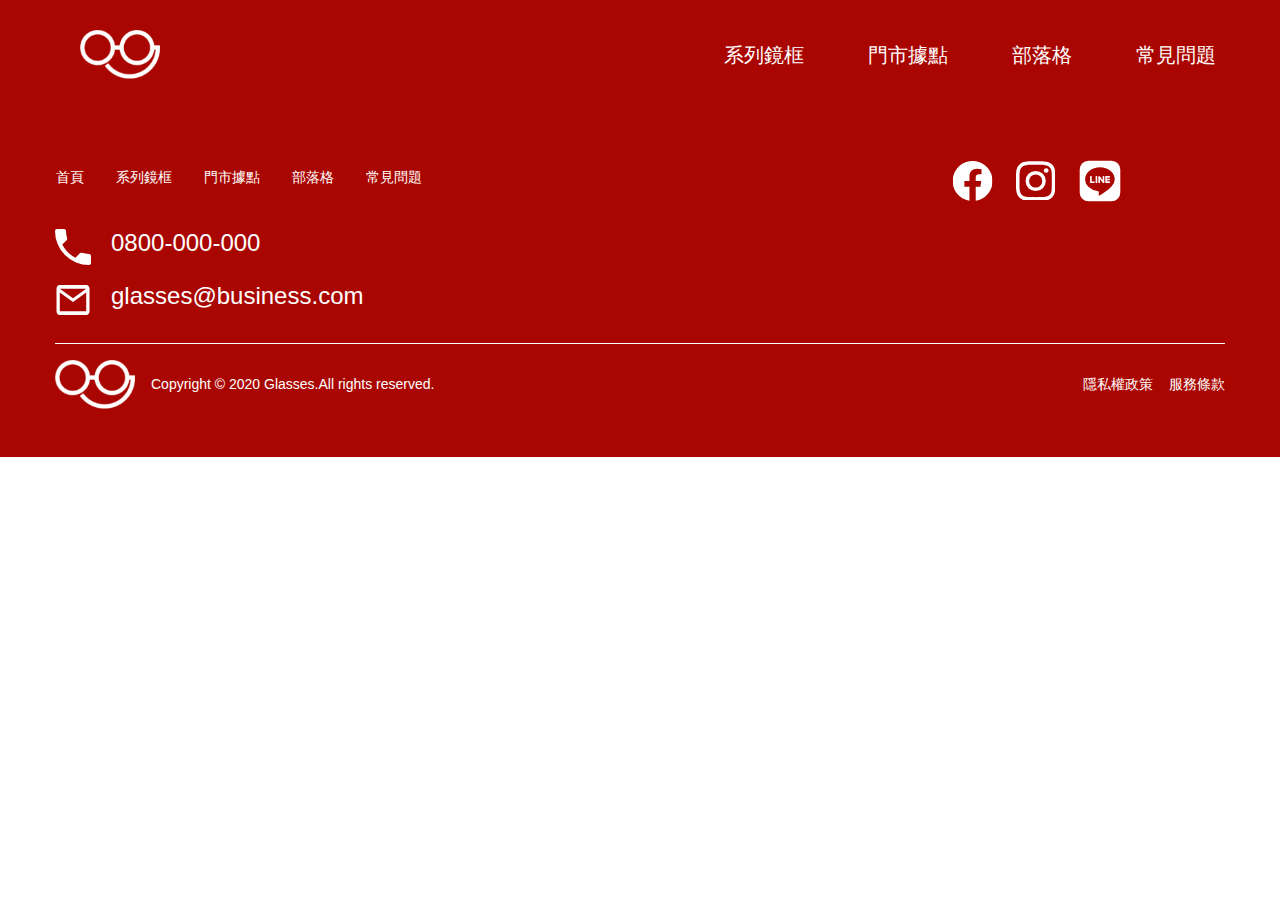
==== blog.html @ d4b19c55 "update20200804" ====
<!DOCTYPE html>
<html lang="en">

  <head>
    <meta charset="UTF-8">
    <meta name="viewport" content="width=device-width, initial-scale=1.0">
    <meta http-equiv="X-UA-Compatible" content="ie=edge">
    <title>部落格</title>
    <link rel="stylesheet" href="https://cdnjs.cloudflare.com/ajax/libs/font-awesome/5.13.0/css/all.min.css" />
    <link rel="stylesheet" href="https://unpkg.com/aos@next/dist/aos.css" />
    <link rel="stylesheet" href="./assets/style/all.css">
  </head>

  <body>
    <header class="d-flex  bg-red justify-content-between align-items-center">
      <a class="navImg" href="./index.html">
        <img src="./assets/images/logo.png" alt="logo">
        <img src="./assets/images/humberMenu.svg" alt="humberMenu" class="d-none">
      </a>
        <ul class="d-flex navList mb-0 ">
          <li><a href="./optical.html">系列鏡框</a></li>
          <li><a href="./store.html">門市據點</a></li>
          <li><a href="./blog.html">部落格</a></li>
          <li><a href="./question.html">常見問題</a></li>
        </ul>
    </header>
    



    

    <div class="container-fluid bg-red py-5">
      <div class="container footer">
        <div class="row">
          <!-- 左邊menu -->
          <div class="col-9 p-0">
            <ul  class="d-flex p-0">
              <li>
                <a class="nav-link text-white" href="#"><small>首頁</small></a>
              </li>
              <li>
                <a class="nav-link text-white" href="#"><small>系列鏡框</small></a>
              </li>
              <li>
                <a class="nav-link text-white" href="#"><small>門市據點</small></a>
              </li>
              <li>
                <a class="nav-link text-white" href="#"><small>部落格</small></a>
              </li>
              <li>
                <a class="nav-link text-white" href="#"><small>常見問題</small></a>
              </li>
            </ul>
          </div>
          <div class="col-3 ">
            <ul class="communityIcon row ">
              <li class="px-2">
                <a href="#">
                  <img src="./assets/images/ic_social_fb.svg" alt="" class="d-lg">
                  <img src="./assets/images/rwd/pad/index/ic_social_fb.svg" alt="" class="d-md">
                </a>
              </li>
              <li class="px-2">
                <a href="#">
                  <img src="./assets/images/ic_social_ig.svg" alt="" class="d-lg">
                  <img src="./assets/images/rwd/pad/index/ic_social_ig.svg" alt="" class="d-md">
                </a>
              </li>
              <li class="px-2">
                <a href="#">
                  <img src="./assets/images/ic_social_line.svg" alt="" class="d-lg">
                  <img src="./assets/images/rwd/pad/index/ic_social_line.svg" alt="" class="d-md">
                </a>
              </li>
            </ul>
          </div>
        </div>
        <div class="row">
          <div class="col-12">
            <div class="d-flex py-2 align-items-center">
              <img src="./assets/images/ic_phone_48px.svg" class="phone d-lg">
              <img src="./assets/images/rwd/pad/index/ic_phone_48px.svg" alt="" class="d-md phone">
              <h4 class="text-white">0800-000-000</h4>
            </div>
            <div class="d-flex py-2 align-items-center">
              <img src="./assets/images/ic_mail_outline_24px.svg" class="mail d-lg">
              <img src="./assets/images/rwd/pad/index/ic_mail_outline_24px.svg" alt="" class="d-md mail">
              <h4 class="text-white">glasses@business.com</h4>
            </div>
          </div>
        </div>
        <hr>
        <div class="row align-items-center">
          <div class="col-9 d-flex align-items-center">
            <img src="./assets/images/logo-new_工作區域 1.png" alt="" class="d-lg">
            <small class="text-white ml-3">Copyright © 2020 Glasses.All rights reserved.</small>
          </div>
          <div class="col-3 d-flex justify-content-end">
            <small class="text-white mr-3">隱私權政策</small>
            <small class="text-white">服務條款</small>
          </div>
        </div>
      </div>
    </div>


    <script src="./assets/js/vendors.js"></script>
    <script src="./assets/js/all.js"></script>
    <script src='https://cdnjs.cloudflare.com/ajax/libs/jquery/3.5.1/jquery.min.js'></script>
    <script src="https://unpkg.com/aos@next/dist/aos.js"></script>
    <script>
      AOS.init({
        once: true,
      });
    </script>
  </body>

</html>
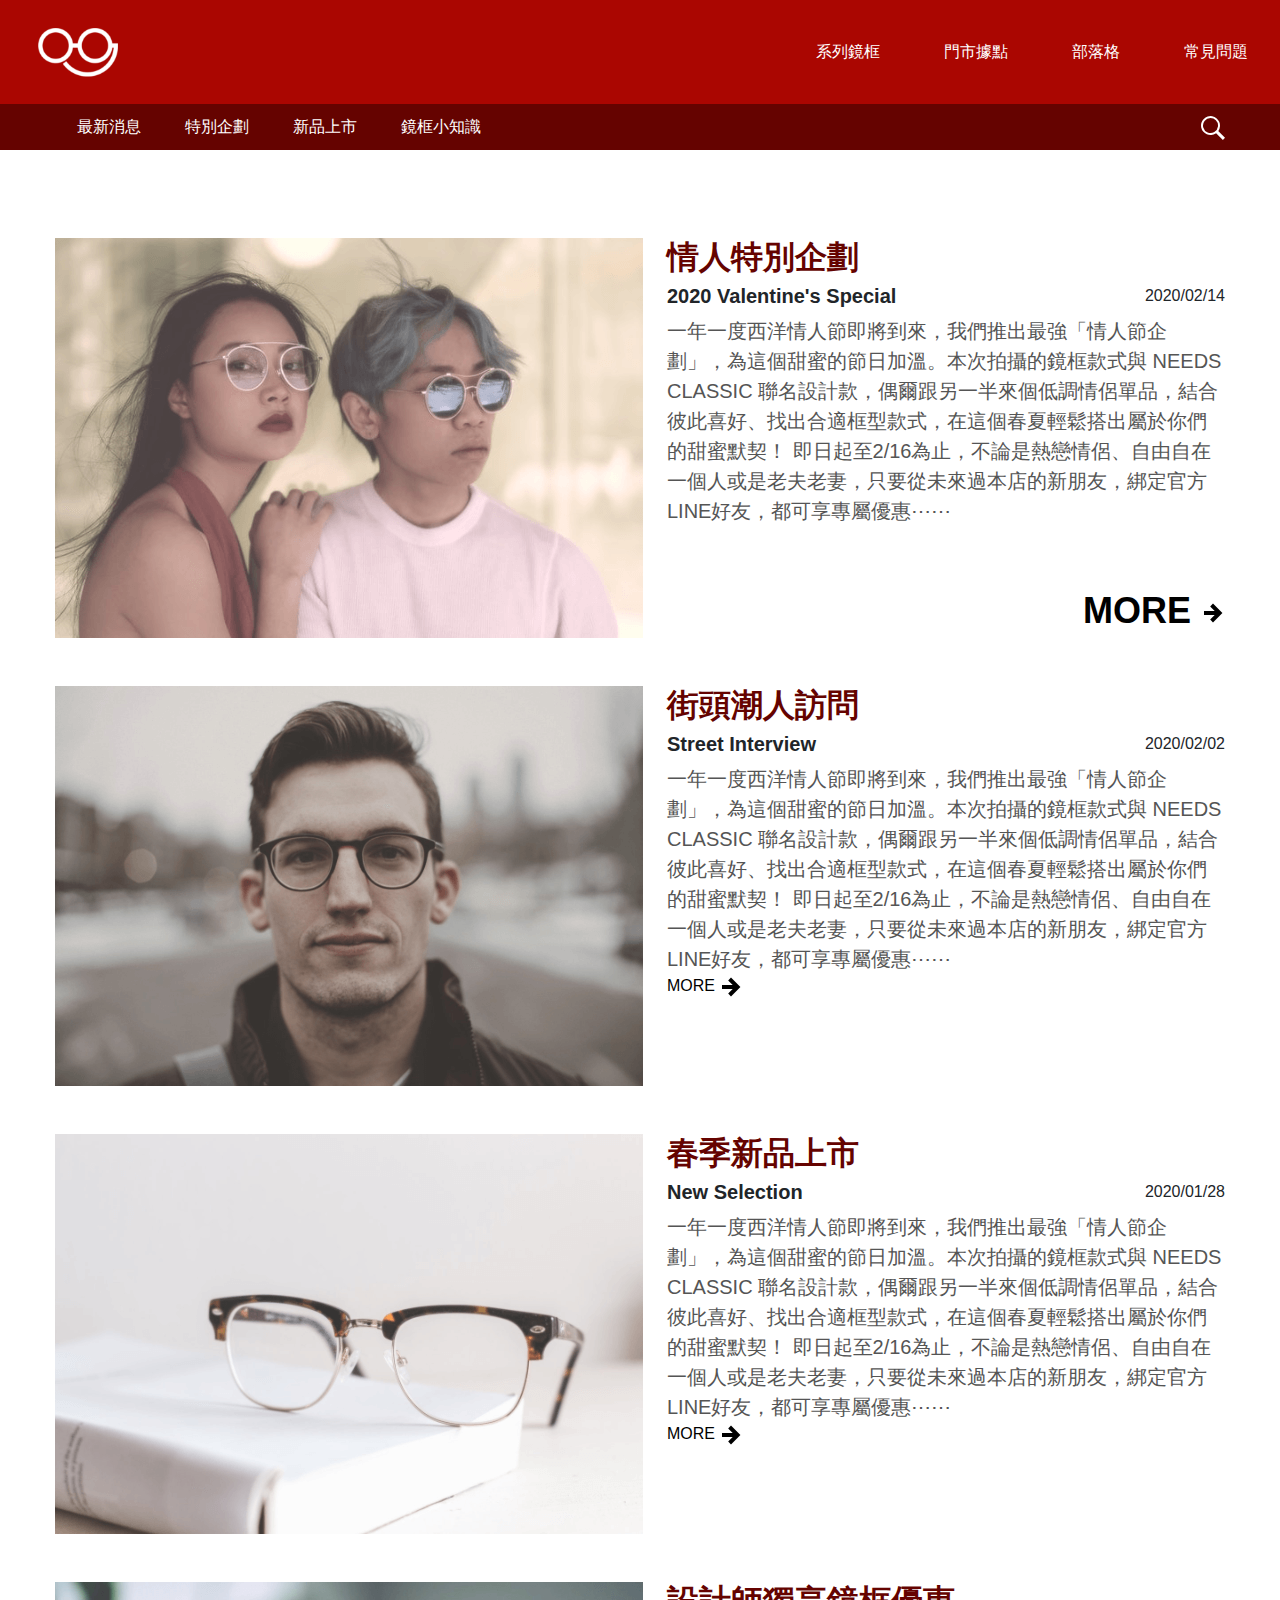
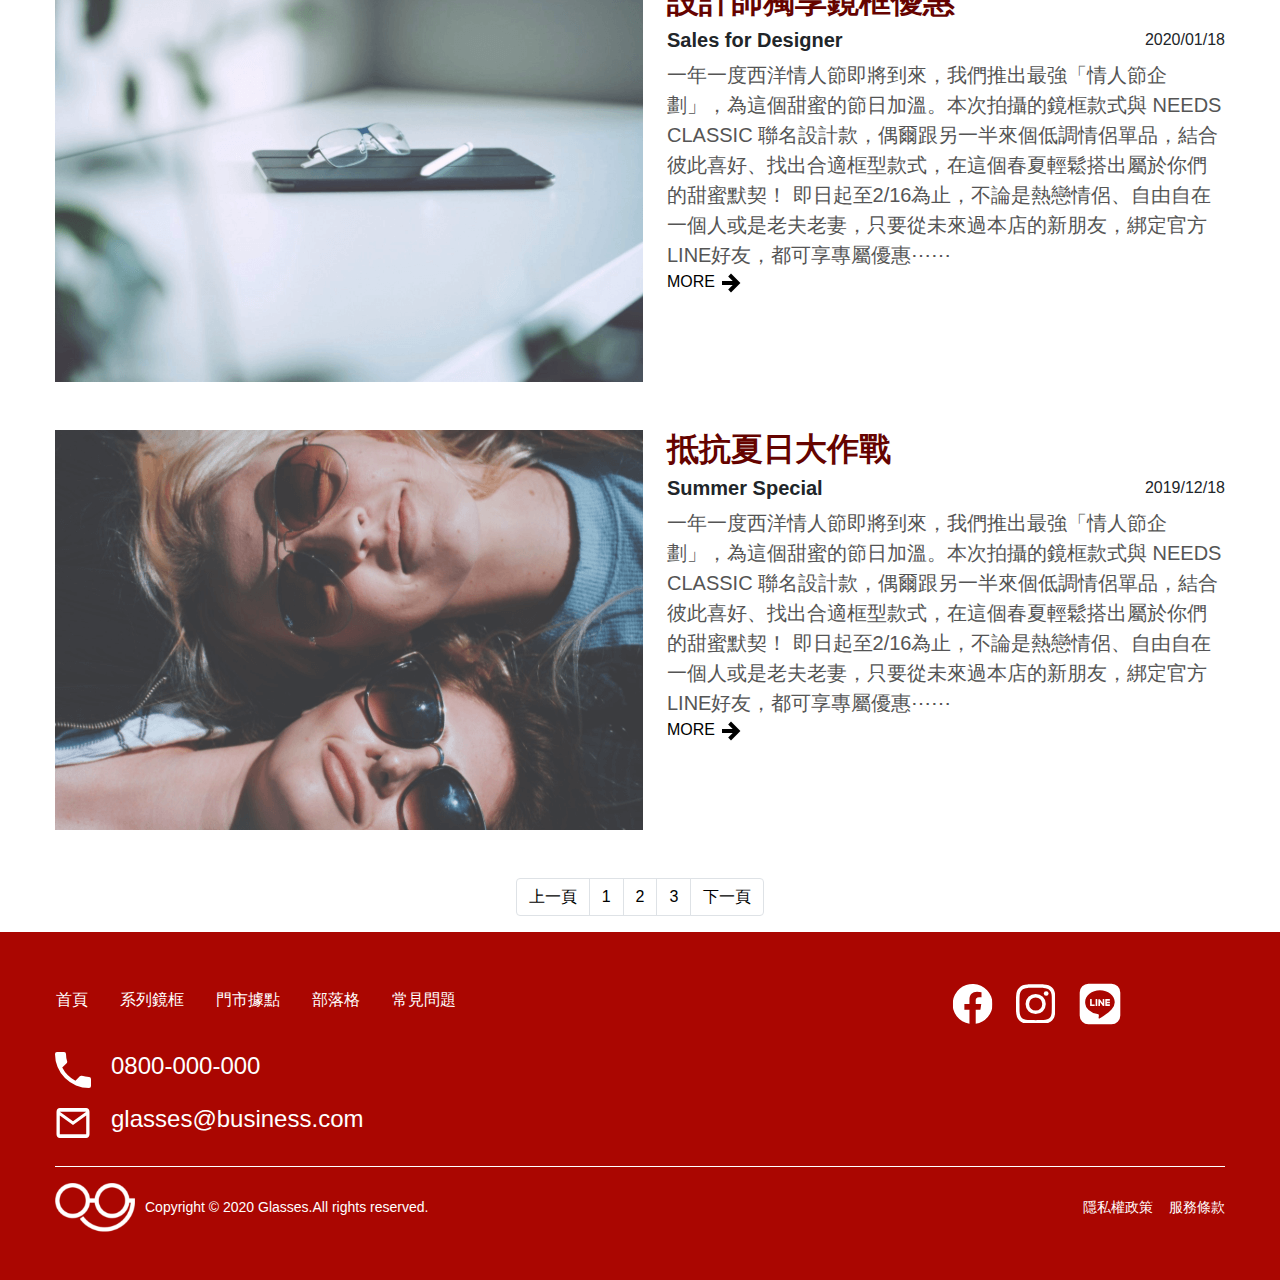
==== commit dc15fb1b: "update 20200807" ====
--- a/blog.html
+++ b/blog.html
@@ -14,10 +14,10 @@
   <body>
     <header class="d-flex  bg-red justify-content-between align-items-center">
       <a class="navImg" href="./index.html">
-        <img src="./assets/images/logo.png" alt="logo">
-        <img src="./assets/images/humberMenu.svg" alt="humberMenu" class="d-none">
-      </a>
-        <ul class="d-flex navList mb-0 ">
+        <img src="./assets/images/logo.png" class="logo">
+        <img src="./assets/images/humberMenu.svg" class="humberMenu">
+      </a>
+        <ul class="navList mb-0">
           <li><a href="./optical.html">系列鏡框</a></li>
           <li><a href="./store.html">門市據點</a></li>
           <li><a href="./blog.html">部落格</a></li>
@@ -28,28 +28,161 @@
 
 
 
-    
+    <section class="blogMenu">
+  <div class="container d-flex justify-content-between">
+  <ul class="d-flex blogList m-0">
+    <li class="blogItem"><a href="blog.html">最新消息</a></li>
+    <li class="blogItem"><a href="blog.html">特別企劃</a></li>
+    <li class="blogItem"><a href="blog.html">新品上市</a></li>
+    <li class="blogItem"><a href="blog.html">鏡框小知識</a></li>
+  </ul>
+  <div class="searchIcon">
+    <img src="./assets/images/search.svg" alt="">
+  </div>
+</div>
+</section>
+
+<section class="container blogInfo">
+  <!-- 第一張 -->
+  <div class="mt-5 blogInfoList">
+    <a href="./blogContent.html" class="blogInfoImg">
+      <img src="./assets/images/56.png" alt="" >
+    </a>
+    <div class="blogTitle">
+    <h2>情人特別企劃</h2>
+      <div class="d-flex justify-content-between ">
+          <h3>2020 Valentine's Special</h3>
+          <span>2020/02/14</span>
+      </div>
+      <p class="d-lg">
+        一年一度西洋情人節即將到來，我們推出最強「情人節企劃」，為這個甜蜜的節日加溫。本次拍攝的鏡框款式與 NEEDS CLASSIC 聯名設計款，偶爾跟另一半來個低調情侶單品，結合彼此喜好、找出合適框型款式，在這個春夏輕鬆搭出屬於你們的甜蜜默契！ 即日起至2/16為止，不論是熱戀情侶、自由自在一個人或是老夫老妻，只要從未來過本店的新朋友，綁定官方LINE好友，都可享專屬優惠⋯⋯
+      </p>
+      <a href="./blogContent.html" class="d-none d-lg-block more">
+        MORE
+        <img src="./assets/images/ic_arrow.svg" alt="" class="icon">
+      </a>
+    </div>
+  </div>
+  </div>
+<!-- 第二張 -->
+  <div class="mt-5 blogInfoList">
+    <a href="./blogContent.html" class="blogInfoImg">
+    <img src="./assets/images/blog-2.png" alt=""> 
+    </a>
+    <div class="blogTitle">
+        <h2>街頭潮人訪問</h2>
+      <div class="d-flex justify-content-between ">
+          <h3>Street Interview</h3>
+          <span>2020/02/02</span>
+      </div>
+      <p class="d-lg">
+        一年一度西洋情人節即將到來，我們推出最強「情人節企劃」，為這個甜蜜的節日加溫。本次拍攝的鏡框款式與 NEEDS CLASSIC 聯名設計款，偶爾跟另一半來個低調情侶單品，結合彼此喜好、找出合適框型款式，在這個春夏輕鬆搭出屬於你們的甜蜜默契！ 即日起至2/16為止，不論是熱戀情侶、自由自在一個人或是老夫老妻，只要從未來過本店的新朋友，綁定官方LINE好友，都可享專屬優惠⋯⋯
+      </p>
+      <a href="./blogContent.html" class="d-none d-lg-block">
+        MORE
+        <img src="./assets/images/ic_arrow.svg" alt="" class="icon">
+      </a>
+    </div>
+  </div>
+  <!-- 第三張 -->
+  <div class="mt-5 blogInfoList">
+    <a href="./blogContent.html" class="blogInfoImg">
+    <img src="./assets/images/16.png" alt="">
+    </a>
+    <div class="blogTitle">
+    <h2>春季新品上市</h2>
+      <div class="d-flex justify-content-between ">
+          <h3>New Selection</h3>
+          <span>2020/01/28</span>
+      </div>
+      <p class="d-lg">
+        一年一度西洋情人節即將到來，我們推出最強「情人節企劃」，為這個甜蜜的節日加溫。本次拍攝的鏡框款式與 NEEDS CLASSIC 聯名設計款，偶爾跟另一半來個低調情侶單品，結合彼此喜好、找出合適框型款式，在這個春夏輕鬆搭出屬於你們的甜蜜默契！ 即日起至2/16為止，不論是熱戀情侶、自由自在一個人或是老夫老妻，只要從未來過本店的新朋友，綁定官方LINE好友，都可享專屬優惠⋯⋯
+      </p>
+      <a href="./blogContent.html" class="d-none d-lg-block">
+        MORE
+        <img src="./assets/images/ic_arrow.svg" alt="" class="icon">
+      </a>
+    </div>
+  </div>
+    <!-- 第四張 -->
+  <div class="mt-5 blogInfoList">
+    <a href="./blogContent.html" class="blogInfoImg">
+    <img src="./assets/images/blog-4.png" alt="">
+    </a>
+    <div class="blogTitle">
+    <h2>設計師獨享鏡框優惠</h2>
+      <div class="d-flex justify-content-between ">
+          <h3>Sales for Designer</h3>
+          <span>2020/01/18</span>
+      </div>
+      <p class="d-lg">
+        一年一度西洋情人節即將到來，我們推出最強「情人節企劃」，為這個甜蜜的節日加溫。本次拍攝的鏡框款式與 NEEDS CLASSIC 聯名設計款，偶爾跟另一半來個低調情侶單品，結合彼此喜好、找出合適框型款式，在這個春夏輕鬆搭出屬於你們的甜蜜默契！ 即日起至2/16為止，不論是熱戀情侶、自由自在一個人或是老夫老妻，只要從未來過本店的新朋友，綁定官方LINE好友，都可享專屬優惠⋯⋯
+      </p>
+      <a href="./blogContent.html" class="d-none d-lg-block">
+        MORE
+        <img src="./assets/images/ic_arrow.svg" alt="" class="icon">
+      </a>
+    </div>
+  </div>
+  <!-- 第五張 -->
+  <div class="mt-5 blogInfoList">
+    <a href="./blogContent.html" class="blogInfoImg">
+    <img src="./assets/images/blog-5.png" alt="">
+    </a>
+    <div class="blogTitle">
+    <h2>抵抗夏日大作戰</h2>
+      <div class="d-flex justify-content-between ">
+          <h3>Summer Special</h3>
+          <span>2019/12/18</span>
+      </div>
+      <p class="d-lg">
+        一年一度西洋情人節即將到來，我們推出最強「情人節企劃」，為這個甜蜜的節日加溫。本次拍攝的鏡框款式與 NEEDS CLASSIC 聯名設計款，偶爾跟另一半來個低調情侶單品，結合彼此喜好、找出合適框型款式，在這個春夏輕鬆搭出屬於你們的甜蜜默契！ 即日起至2/16為止，不論是熱戀情侶、自由自在一個人或是老夫老妻，只要從未來過本店的新朋友，綁定官方LINE好友，都可享專屬優惠⋯⋯
+      </p>
+      <a href="./blogContent.html" class="d-none d-lg-block">
+        MORE
+        <img src="./assets/images/ic_arrow.svg" alt="" class="icon">
+      </a>
+    </div>
+  </div>
+
+
+    <ul class="pagination d-flex justify-content-center mt-5">
+      <li class="page-item">
+        <a class="page-link" href="#" >上一頁</a>
+      </li>
+      <li class="page-item"><a class="page-link" href="#">1</a></li>
+      <li class="page-item" aria-current="page">
+        <a class="page-link" href="#">2</a>
+      </li>
+      <li class="page-item"><a class="page-link" href="#">3</a></li>
+      <li class="page-item">
+        <a class="page-link" href="#">下一頁</a>
+      </li>
+    </ul>
+
+  
+</section>
 
     <div class="container-fluid bg-red py-5">
       <div class="container footer">
         <div class="row">
           <!-- 左邊menu -->
-          <div class="col-9 p-0">
+          <div class="col-9 p-0 footerMenu">
             <ul  class="d-flex p-0">
               <li>
-                <a class="nav-link text-white" href="#"><small>首頁</small></a>
-              </li>
-              <li>
-                <a class="nav-link text-white" href="#"><small>系列鏡框</small></a>
-              </li>
-              <li>
-                <a class="nav-link text-white" href="#"><small>門市據點</small></a>
-              </li>
-              <li>
-                <a class="nav-link text-white" href="#"><small>部落格</small></a>
-              </li>
-              <li>
-                <a class="nav-link text-white" href="#"><small>常見問題</small></a>
+                <a class="nav-link text-white" href="#"><p>首頁</p></a>
+              </li>
+              <li>
+                <a class="nav-link text-white" href="#"><p>系列鏡框</p></a>
+              </li>
+              <li>
+                <a class="nav-link text-white" href="#"><p>門市據點</p></a>
+              </li>
+              <li>
+                <a class="nav-link text-white" href="#"><p>部落格</p></a>
+              </li>
+              <li>
+                <a class="nav-link text-white" href="#"><p>常見問題</p></a>
               </li>
             </ul>
           </div>
@@ -57,44 +190,64 @@
             <ul class="communityIcon row ">
               <li class="px-2">
                 <a href="#">
-                  <img src="./assets/images/ic_social_fb.svg" alt="" class="d-lg">
-                  <img src="./assets/images/rwd/pad/index/ic_social_fb.svg" alt="" class="d-md">
+                  <img src="./assets/images/ic_social_fb.svg" alt="fb" class="d-lg">
                 </a>
               </li>
               <li class="px-2">
                 <a href="#">
-                  <img src="./assets/images/ic_social_ig.svg" alt="" class="d-lg">
-                  <img src="./assets/images/rwd/pad/index/ic_social_ig.svg" alt="" class="d-md">
+                  <img src="./assets/images/ic_social_ig.svg" alt="ig" class="d-lg">
                 </a>
               </li>
               <li class="px-2">
                 <a href="#">
-                  <img src="./assets/images/ic_social_line.svg" alt="" class="d-lg">
-                  <img src="./assets/images/rwd/pad/index/ic_social_line.svg" alt="" class="d-md">
+                  <img src="./assets/images/ic_social_line.svg" alt="line" class="d-lg">
                 </a>
               </li>
             </ul>
           </div>
         </div>
         <div class="row">
-          <div class="col-12">
+          <div class="col-8">
             <div class="d-flex py-2 align-items-center">
-              <img src="./assets/images/ic_phone_48px.svg" class="phone d-lg">
-              <img src="./assets/images/rwd/pad/index/ic_phone_48px.svg" alt="" class="d-md phone">
+              <img 
+                src="./assets/images/ic_phone_48px.svg" 
+                class="phone d-lg">
+              <img 
+                src="./assets/images/rwd/pad/index/ic_phone_48px.svg" 
+                class="d-sm phone">
               <h4 class="text-white">0800-000-000</h4>
             </div>
             <div class="d-flex py-2 align-items-center">
-              <img src="./assets/images/ic_mail_outline_24px.svg" class="mail d-lg">
-              <img src="./assets/images/rwd/pad/index/ic_mail_outline_24px.svg" alt="" class="d-md mail">
+              <img 
+                src="./assets/images/ic_mail_outline_24px.svg" 
+                class="mail d-lg">
+              <img 
+                src="./assets/images/rwd/pad/index/ic_mail_outline_24px.svg" class="d-sm mail">
               <h4 class="text-white">glasses@business.com</h4>
             </div>
           </div>
+          <div  class="col-4 d-sm">
+            <div class="d-flex justify-content-center">
+            <img 
+              src="./assets/images/rwd/pad/index/ic_social_fb.svg" 
+              class="px-2 d-sm">
+            <img 
+              src="./assets/images/rwd/pad/index/ic_social_ig.svg" 
+              class="px-2 d-sm">
+            <img 
+              src="./assets/images/rwd/pad/index/ic_social_line.svg" 
+              class="px-2 d-sm">
+            </div>
+          </div>
         </div>
         <hr>
-        <div class="row align-items-center">
+        <div class="row footerInfo">
           <div class="col-9 d-flex align-items-center">
-            <img src="./assets/images/logo-new_工作區域 1.png" alt="" class="d-lg">
-            <small class="text-white ml-3">Copyright © 2020 Glasses.All rights reserved.</small>
+            <img 
+              src="./assets/images/logo.png" alt="logo" 
+              class="d-lg footerLogo">
+            <small class="text-white">Copyright © 2020 Glasses.All rights reserved.</small>
+            
           </div>
           <div class="col-3 d-flex justify-content-end">
             <small class="text-white mr-3">隱私權政策</small>
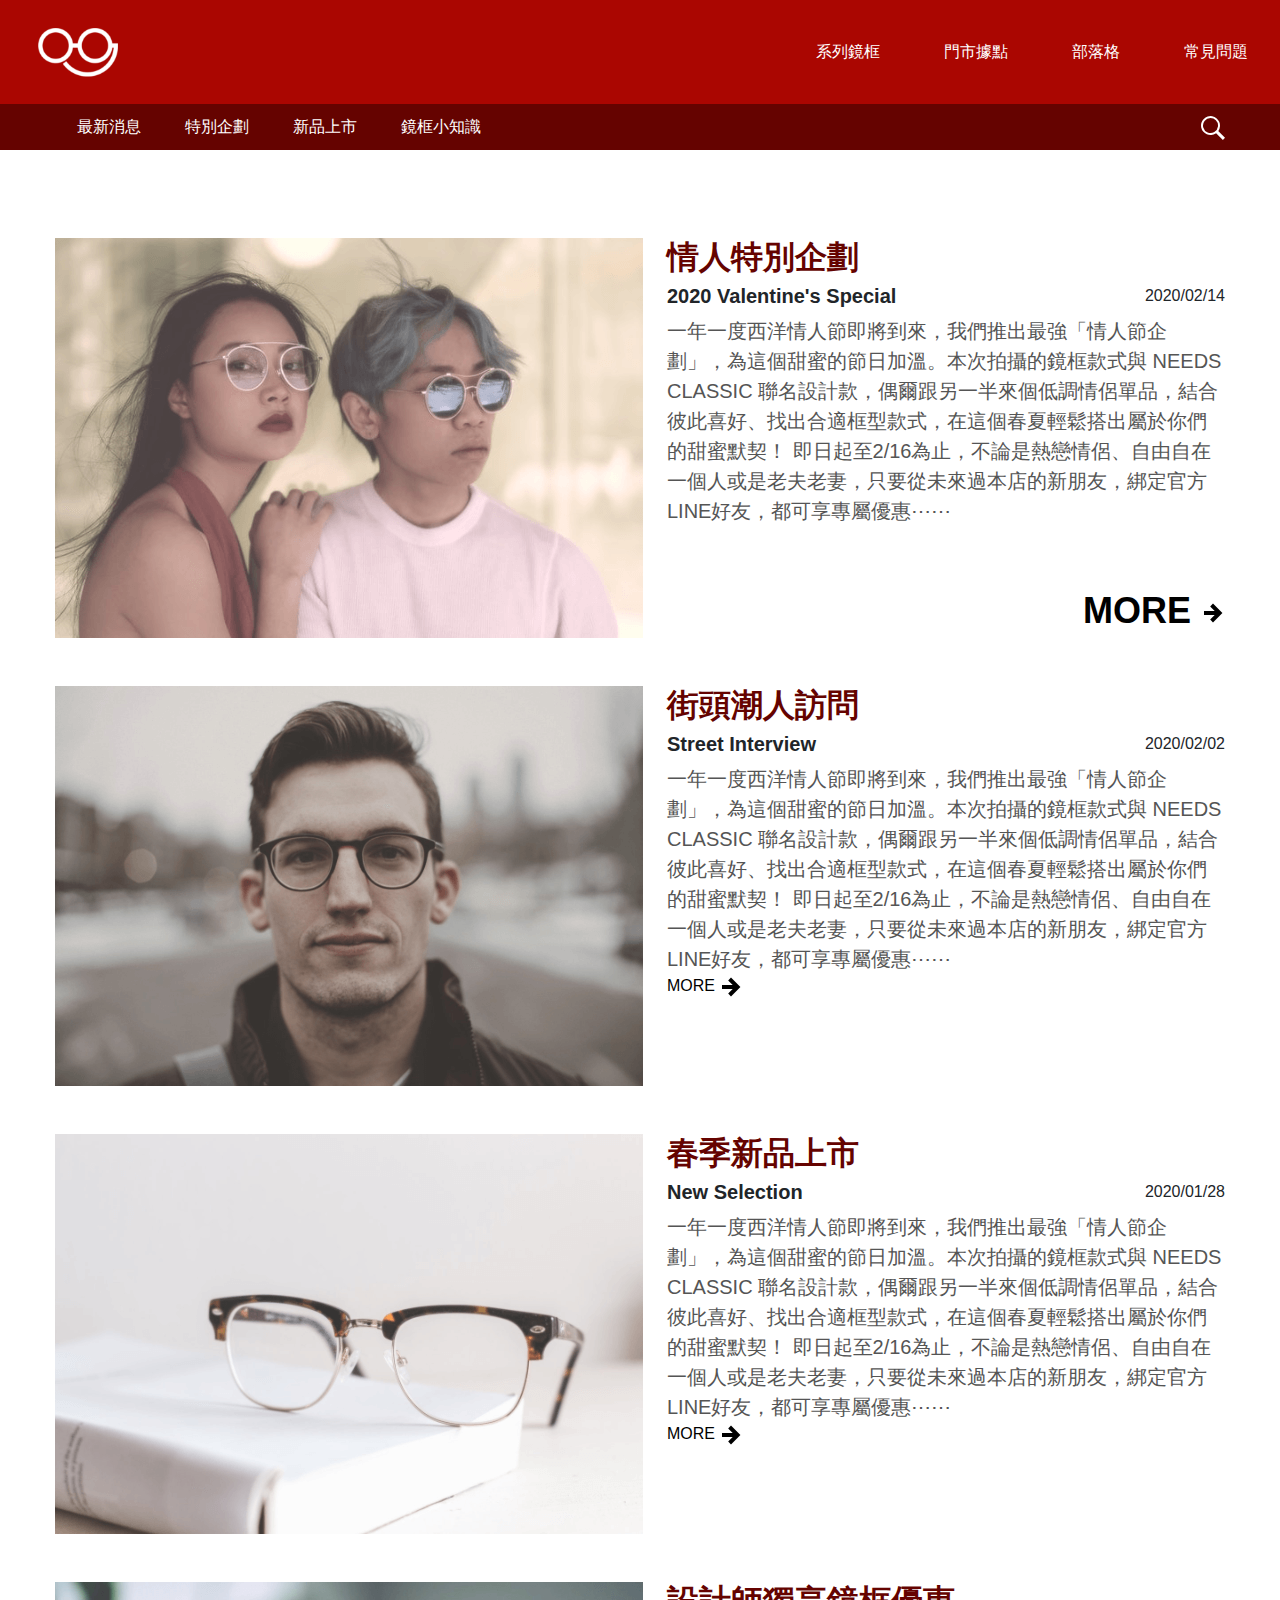
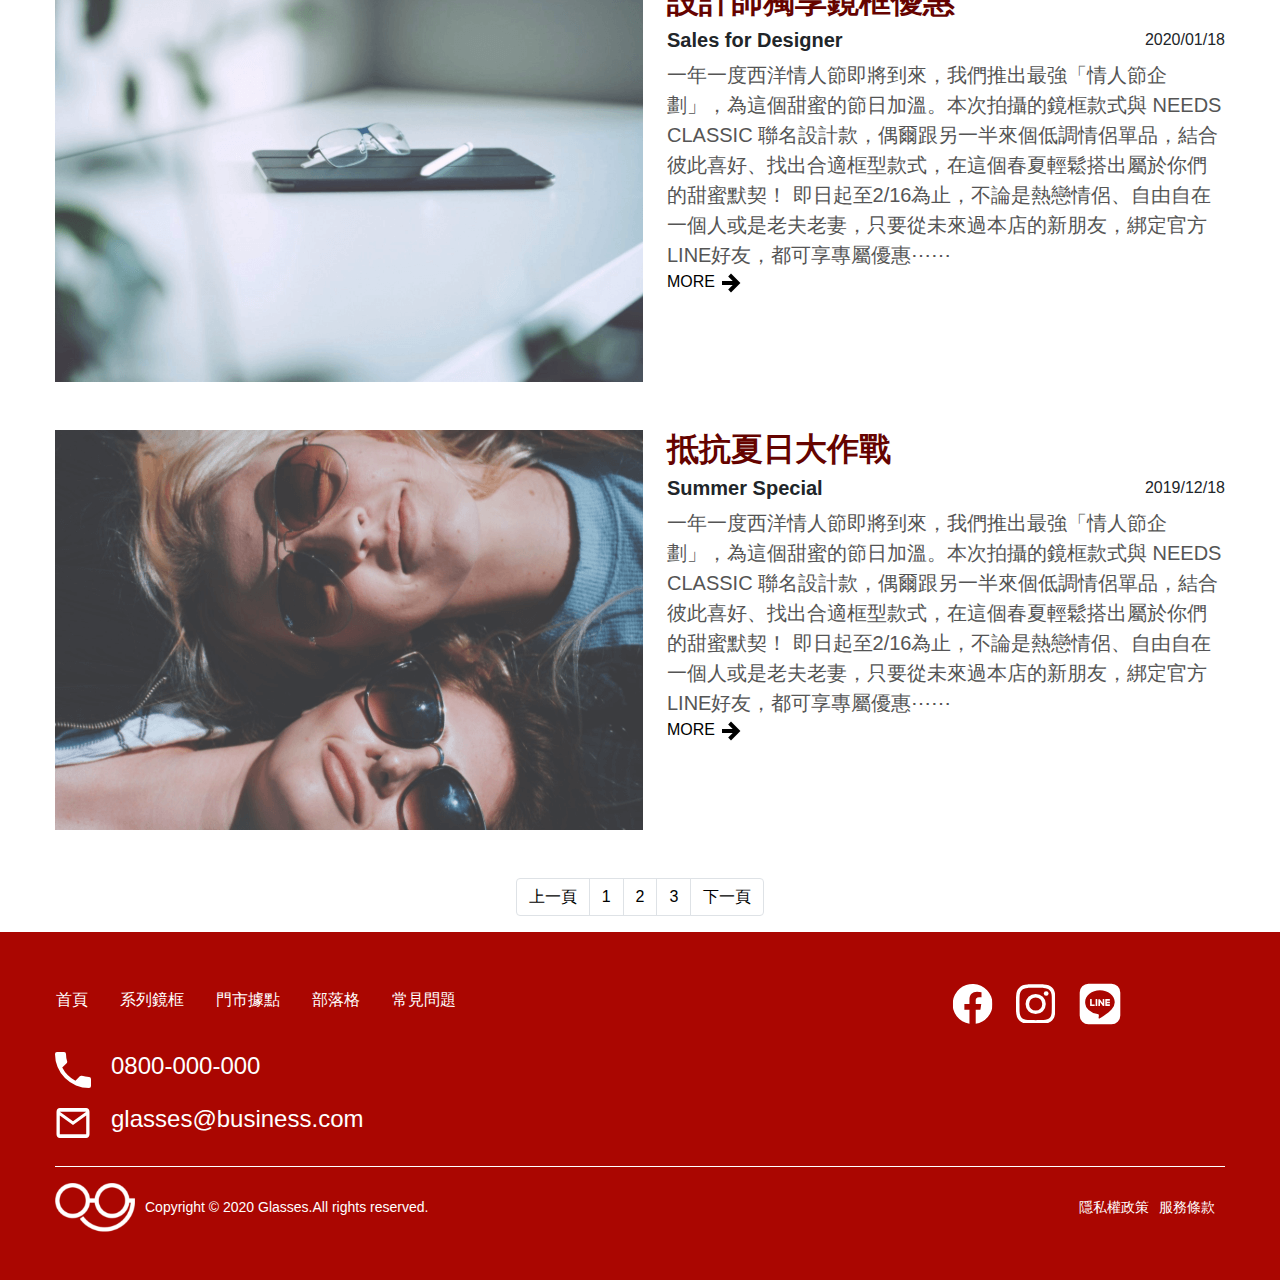
==== commit fae2ba79: "update I7 RWD" ====
--- a/blog.html
+++ b/blog.html
@@ -24,9 +24,6 @@
           <li><a href="./question.html">常見問題</a></li>
         </ul>
     </header>
-    
-
-
 
     <section class="blogMenu">
   <div class="container d-flex justify-content-between">
@@ -249,8 +246,8 @@
             <small class="text-white">Copyright © 2020 Glasses.All rights reserved.</small>
             
           </div>
-          <div class="col-3 d-flex justify-content-end">
-            <small class="text-white mr-3">隱私權政策</small>
+          <div class="col-3 d-flex justify-content-end footerText">
+            <small class="text-white">隱私權政策</small>
             <small class="text-white">服務條款</small>
           </div>
         </div>
